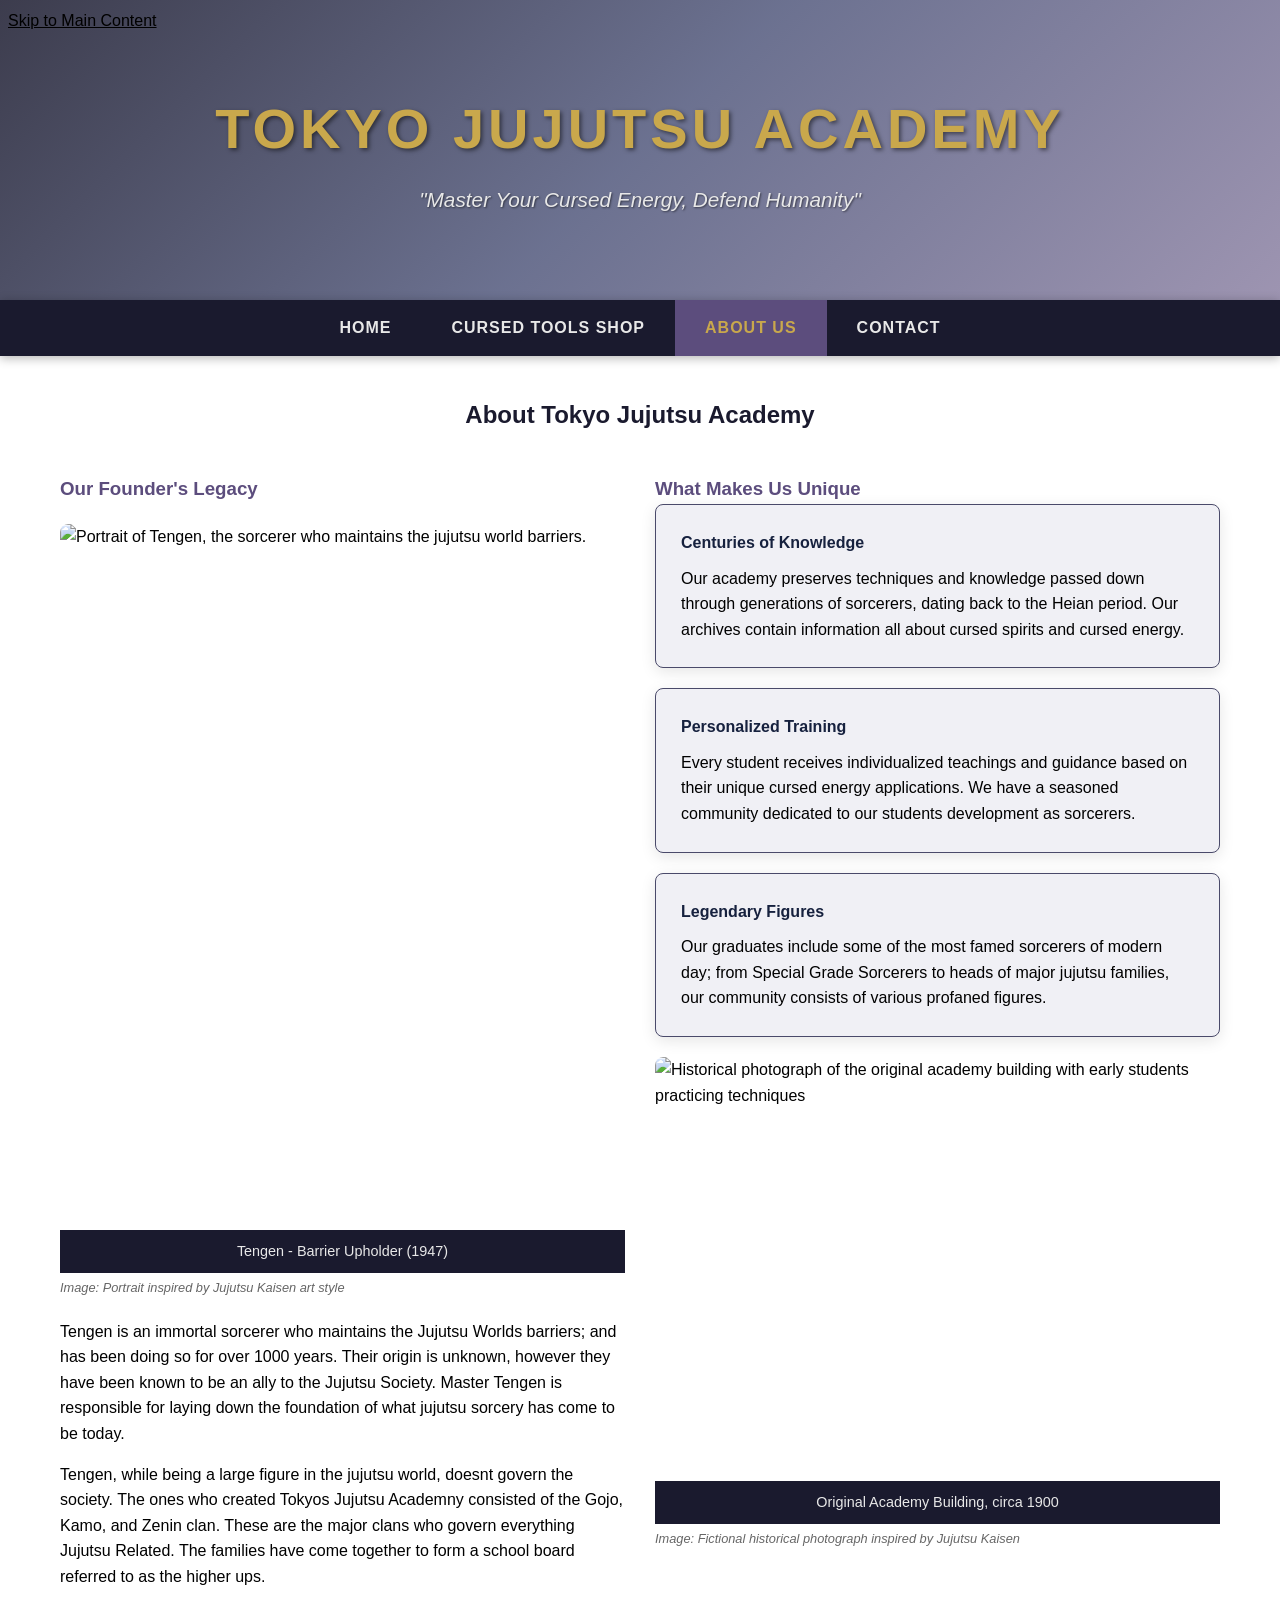
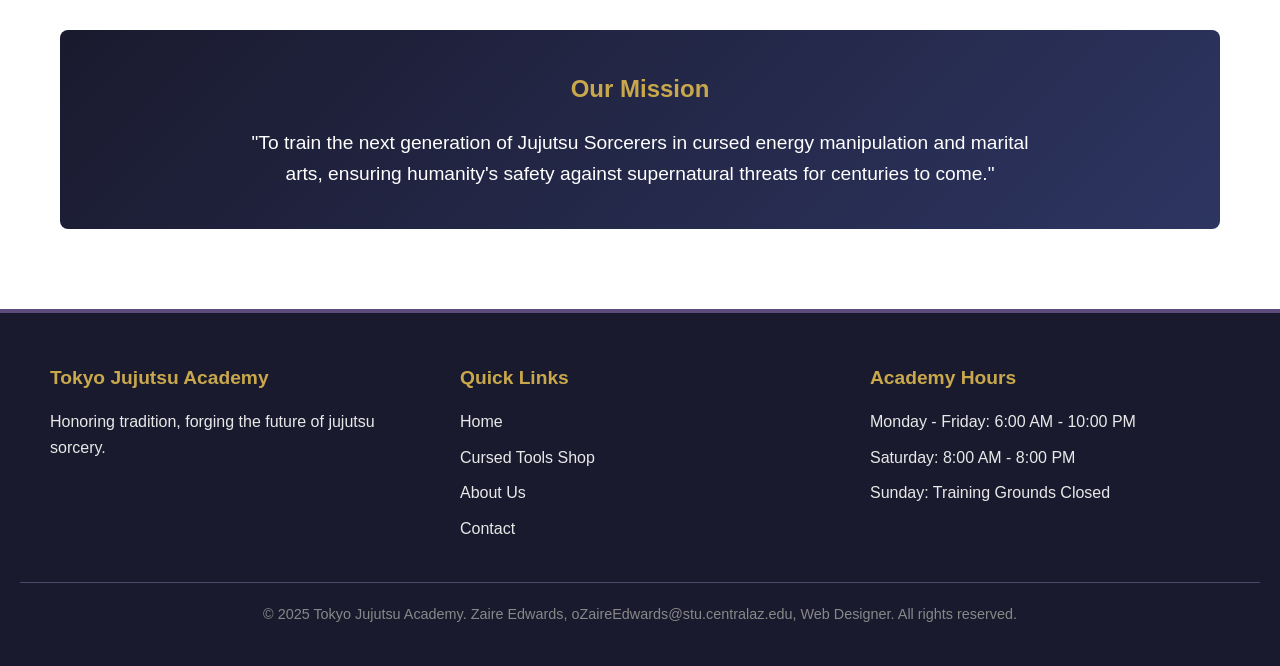
==== about.html @ 3ab41d45 "Add files via upload" ====
<!DOCTYPE html>
<html lang="en">
<head>
    <meta charset="UTF-8">
    <meta name="viewport" content="width=device-width, initial-scale=1.0">
    <meta name="description" content="Learn about the history of Tokyo Jujutsu Academy and its founder, Master Kenji Takahashi, a legendary Jujutsu Sorcerer.">
    <title>Tokyo Jujutsu Academy - About Us | Our History & Founder</title>
    <link rel="stylesheet" href="styles.css">
</head>
<body>
   
    <a href="#main-content" class="skip-nav">Skip to Main Content</a>
    
    <!-- Header Banner -->
    <header class="header-banner" role="banner">
        <div class="banner-content">
            <h1 class="academy-name">Tokyo Jujutsu Academy</h1>
            <p class="academy-tagline">"Master Your Cursed Energy, Defend Humanity"</p>
        </div>
    </header>
    
    
    <nav class="main-nav" role="navigation" aria-label="Main navigation">
        <ul>
            <li><a href="index.html">Home</a></li>
            <li><a href="order.html">Cursed Tools Shop</a></li>
            <li><a href="about.html" class="active" aria-current="page">About Us</a></li>
            <li><a href="contact.html">Contact</a></li>
        </ul>
    </nav>
    
    
    <main id="main-content" class="main-content" role="main">
        <h2 style="text-align: center; margin-bottom: 30px; color: var(--ink-black);">About Tokyo Jujutsu Academy</h2>
        
        
        <div class="two-column-layout">
            
            <section aria-labelledby="founder-heading">
                <h3 id="founder-heading" style="color: var(--uniform-purple);">Our Founder's Legacy</h3>
                
                <div class="image-container">
                    <img src="images/tengen.jpg" 
                         alt="Portrait of Tengen, the sorcerer who maintains the jujutsu world barriers."
                         width="400" height="500">
                    <p class="image-caption">Tengen - Barrier Upholder  (1947)</p>
                    <p class="image-citation">Image: Portrait inspired by Jujutsu Kaisen art style</p>
                </div>
                
                <div style="margin-top: 20px;">
                    <p>Tengen is an immortal sorcerer who maintains the Jujutsu Worlds barriers; and has been doing so for over 1000 years. Their origin is unknown, however they have been known to be an ally to the Jujutsu Society. Master Tengen is responsible for laying down the foundation of what jujutsu sorcery has come to be today.</p>
                    <p style="margin-top: 15px;">Tengen, while being a large figure in the jujutsu world, doesnt govern the society. The ones who created Tokyos Jujutsu Academny consisted of the Gojo, Kamo, and Zenin clan. These are the major clans who govern everything Jujutsu Related. The families have come together to form a school board referred to as the higher ups.</p>
                </div>
            </section>
            
            
            <section aria-labelledby="unique-heading">
                <h3 id="unique-heading" style="color: var(--uniform-purple);">What Makes Us Unique</h3>
                
                <div class="feature-card" style="margin-bottom: 20px;">
                    <h4>Centuries of Knowledge</h4>
                    <p>Our academy preserves techniques and knowledge passed down through generations of sorcerers, dating back to the Heian period. Our archives contain information all about cursed spirits and cursed energy.</p>
                </div>
                
                <div class="feature-card" style="margin-bottom: 20px;">
                    <h4>Personalized Training</h4>
                    <p>Every student receives individualized teachings and guidance based on their unique cursed energy applications. We have a seasoned community dedicated to our students development as sorcerers.</p>
                </div>
                
                <div class="feature-card" style="margin-bottom: 20px;">
                    <h4>Legendary Figures</h4>
                    <p>Our graduates include some of the most famed sorcerers of modern day; from Special Grade Sorcerers to heads of major jujutsu families, our community consists of various profaned figures.</p>
                </div>
                
                <div class="image-container">
                    <img src="images/jjk school.jpg" 
                         alt="Historical photograph of the original academy building with early students practicing techniques"
                         width="400" height="300">
                    <p class="image-caption">Original Academy Building, circa 1900</p>
                    <p class="image-citation">Image: Fictional historical photograph inspired by Jujutsu Kaisen</p>
                </div>
            </section>
        </div>
        
        
        <section style="text-align: center; padding: 40px; background: linear-gradient(135deg, var(--ink-black) 0%, var(--uniform-blue) 100%); border-radius: 8px; margin-top: 40px; color: var(--white);" aria-labelledby="mission-heading">
            <h2 id="mission-heading" style="color: var(--accent-gold); margin-bottom: 20px;">Our Mission</h2>
            <p style="font-size: 1.2rem; max-width: 800px; margin: 0 auto;">"To train the next generation of Jujutsu Sorcerers in cursed energy manipulation and marital arts, ensuring humanity's safety against supernatural threats for centuries to come."</p>
        </section>
    </main>
    
    
    <footer class="main-footer" role="contentinfo">
        <div class="footer-content">
            <div class="footer-section">
                <h3>Tokyo Jujutsu Academy</h3>
                <p>Honoring tradition, forging the future of jujutsu sorcery.</p>
            </div>
            <div class="footer-section">
                <h3>Quick Links</h3>
                <a href="index.html">Home</a>
                <a href="order.html">Cursed Tools Shop</a>
                <a href="about.html">About Us</a>
                <a href="contact.html">Contact</a>
            </div>
            <div class="footer-section">
                <h3>Academy Hours</h3>
                <p>Monday - Friday: 6:00 AM - 10:00 PM</p>
                <p>Saturday: 8:00 AM - 8:00 PM</p>
                <p>Sunday: Training Grounds Closed</p>
            </div>
        </div>
        <div class="footer-bottom">
            <p class="copyright">&copy; 2025 Tokyo Jujutsu Academy. Zaire Edwards, oZaireEdwards@stu.centralaz.edu, Web Designer. All rights reserved.</p>
        </div>
    </footer>
    
    <script src="script.js" defer></script>
</body>
</html>
---- styles.css ----
:root {
    --ink-black: #1a1a2e;
    --deep-blue: #16213e;
    --uniform-blue: #2d3561;
    --uniform-purple: #5c4d7d;
    --accent-gold: #c9a84c;
    --text-light: #e8e8e8;
    --text-dark: #1a1a1a;
    --white: #ffffff;
    --hover-blue: #3d4a8f;
    --card-bg: #f0f0f5;
    --border-color: #4a4a6a;
    --error-red: #d32f2f;
    --success-green: #388e3c;
}
 * {
    margin: 0;
    padding: 0;
    box-sizing: border-box;
}
body {
    font-family: 'Segoe UI', Tahoma, Geneva, Verdana, sans-serif;
    line-height:1.6;
    color: var(--darktextcolor);
    background-color: var(--cardcolor);
}
.skip-nav {
    position: absolute;
    top:-40;
    left:0;
    background: var(--inkblackcolor);
    color: var(--whitecolor);
    padding: 8px;
    z-index: 100;
}
.header-banner {
    position: relative;
    width: 100%;
    height: 300px;
    background-image: url('images/banner-bg.jpg');
    background-size: cover;
    background-position: center;
    background-repeat: no-repeat;
    display: flex;
    align-items: center;
    justify-content: center;
    overflow: hidden;
}
.header-banner::before {
    content: '';
    position: absolute;
    top: 0;
    left: 0;
    right: 0;
    bottom: 0;
    background: linear-gradient(135deg, 
        rgba(26, 26, 46, 0.85) 0%, 
        rgba(45, 53, 97, 0.7) 50%, 
        rgba(92, 77, 125, 0.6) 100%);
}
.banner-content {
    position: relative;
    z-index: 1;
    text-align: center;
    color: var(--white);
    padding: 20px;
}
.academy-name {
    font-size: 3.5rem;
    font-weight: 800;
    text-transform: uppercase;
    letter-spacing: 4px;
    margin-bottom: 10px;
    text-shadow: 2px 2px 4px rgba(0, 0, 0, 0.5);
    color: var(--accent-gold);
}
.academy-name {
    font-size: 3.5rem;
    font-weight: 800;
    text-transform: uppercase;
    letter-spacing: 4px;
    margin-bottom: 10px;
    text-shadow: 2px 2px 4px rgba(0, 0, 0, 0.5);
    color: var(--accent-gold);
}
.academy-tagline { 
    font-size: 1.3rem;
    font-style: italic;
    color: var(--text-light);
    text-shadow: 1px 1px 2px rgba(0, 0, 0, 0.5);
}
.main-nav { 
    background-color: var(--ink-black);
    padding: 0;
    position: sticky;
    top: 0;
    z-index: 1000;
    box-shadow: 0 2px 10px rgba(0, 0, 0, 0.3);
}
.main-nav ul {
    list-style: none;
    display: flex;
    justify-content: center;
    flex-wrap: wrap;
}
.main-nav li {
    margin: 0;
}

.main-nav a { 
    display: block;
    color: var(--text-light);
    text-decoration: none;
    padding: 15px 30px;
    font-weight: 600;
    text-transform: uppercase;
    letter-spacing: 1px;
    transition: all 0.3s ease;
    position: relative;
}

.main-nav a.active { 
    background-color: var(--uniform-purple);
    color: var(--accent-gold);
}

.main-content { 
    max-width: 1200px;
    margin: 0 auto;
    padding: 40px 20px;
}
.three-column-layout {
    display: grid;
    grid-template-columns: repeat(3, 1fr);
    gap: 30px;
    margin: 40px 0;
}
.two-column-layout {
    display: grid;
    grid-template-columns: repeat(2, 1fr);
    gap: 30px;
    margin: 40px 0;
}
.feature-card,
.product-card { 
    background: var(--white);
    border-radius: 8px;
    padding: 25px;
    box-shadow: 0 4px 15px rgba(0, 0, 0, 0.1);
    transition: transform 0.3s ease, box-shadow 0.3s ease;
    border-top: 4px solid var(--uniform-purple);
}
.image-container {
    position: relative;
    margin: 20px 0;
    border-radius: 8px;
    overflow: hidden;
}
.image-container img { 
    width: 100%;
    height: auto;
    display: block;
    border-radius: 8px;
}
.image-caption {
    background: var(--ink-black);
    color: var(--text-light);
    padding: 10px 15px;
    font-size: 0.9rem;
    text-align: center;
}
.image-citation {
    font-size: 0.8rem;
    color: #666;
    font-style: italic;
    margin-top: 5px;
}
.cta-button,
.add-to-cart-btn,
.submit-btn {
    background-color: var(--uniform-purple);
    color: var(--white);
    border: none;
    padding: 12px 30px;
    font-size: 1rem;
    font-weight: 600;
    text-transform: uppercase;
    letter-spacing: 1px;
    border-radius: 5px;
    cursor: pointer;
    transition: all 0.3s ease;
    text-decoration: none;
    display: inline-block;
}

.order-table {
    width: 100%;
    border-collapse: collapse;
    margin: 30px 0;
    background: var(--white);
    box-shadow: 0 4px 15px rgba(0, 0, 0, 0.1);
}
.order-table caption {
    font-size: 1.5rem;
    font-weight: 700;
    color: var(--ink-black);
    padding: 15px;
    background: var(--white);
    text-transform: uppercase;
}
.order-table th {
    background-color: var(--ink-black);
    color: var(--accent-gold);
    padding: 15px;
    text-align: left;
    font-weight: 600;
    text-transform: uppercase;
    letter-spacing: 1px;
}
.order-table td {
    padding: 15px;
    border-bottom: 1px solid #ddd;
}
.order-table tr:nth-child(even) {
    background-color: var(--card-bg);
}
.order-table tr:hover { 
    background-color: #e8e8f0;
}
.cart-section {
    background: var(--white);
    border-radius: 8px;
    padding: 25px;
    margin: 30px 0;
    box-shadow: 0 4px 15px rgba(0, 0, 0, 0.1);
}
.cart-items {
    margin: 20px 0;
}
.cart-item {
    display: flex;
    justify-content: space-between;
    align-items: center;
    padding: 15px 0;
    border-bottom: 1px solid #ddd;
}
.cart-total {
    font-size: 1.3rem;
    font-weight: 700;
    text-align: right;
    margin: 20px 0;
    color: var(--ink-black);
}
.remove-btn {
    background-color: var(--error-red);
    color: var(--white);
    border: none;
    padding: 8px 15px;
    border-radius: 4px;
    cursor: pointer;
    transition: background-color 0.3s ease;
}

.contact-form {
    max-width: 600px;
    margin: 0 auto;
    background: var(--whitecolor);
    padding: 30px;
    border-radius: 8px;
    box-shadow: 0 4px 15px rgba(0, 0, 0, 0.1);
}

.form-group {
    margin-bottom: 20px;
}

.form-group label {
    display: block;
    margin-bottom: 5px;
    font-weight: 600;
    color: var(--ink-black);
}

.form-group input,
.form-group textarea,
.form-group select {  
    width: 100%;
    padding: 12px;
    border: 2px solid #ddd;
    border-radius: 4px;
    font-size: 1rem;
    transition: border-color 0.3s ease;
}

.form-group input:focus,
.form-group textarea:focus,
.form-group select:focus {
    outline: none;
    border-color: var(--uniformpcolor);
    box-shadow: 0 0 5px rgba(92, 77, 125, 0.3);
    display: flex
}

.required::after { 
    content: " *";
    color: var(--error-red);
}
.error-message {
    color: var(--error-red);
    font-size: 0.9rem;
    margin-top: 5px;
    display: none;
}
.hero-section {
    text-align: center;
    padding: 60px 20px;
    background: linear-gradient(135deg, var(--ink-black) 0%, var(--uniform-blue) 100%);
    color: var(--white);
    border-radius: 8px;
    margin-bottom: 40px;
    border: 2px solid var(--uniform-purple);
    box-shadow: 0 4px 15px rgba(26, 26, 46, 0.3);
}

.hero-section h2 {
    font-size: 2.5rem;
    margin-bottom: 20px;
    color: var(--accent-gold);
}
.hero-section p {
    font-size: 1.2rem;
    max-width: 800px;
    margin: 0 auto 30px;
}
.main-footer {
    background-color: var(--ink-black);
    color: var(--text-light);
    padding: 40px 20px;
    margin-top: 40px;
}
.footer-content {
    max-width: 1200px;
    margin: 0 auto;
    display: grid;
    grid-template-columns: repeat(3, 1fr);
    gap: 30px;
}
.footer-section h3 {
    color: var(--accent-gold);
    margin-bottom: 15px;
    font-size: 1.2rem;
}
.footer-section p,
.footer-section a {
    color: var(--text-light);
    text-decoration: none;
    margin-bottom: 10px;
    display: block;
}
.footer-section a:hover {
    color: var(--accent-gold);
}
.footer-bottom {
    text-align: center;
    padding-top: 20px;
    margin-top: 20px;
    border-top: 1px solid var(--border-color);
}
.copyright {
    font-size: 0.9rem;
    color: #888;
}
.sr-only {
    position: absolute;
    width: 1px;
    height: 1px;
    padding: 0;
    margin: -1px;
    overflow: hidden;
    clip: rect(0, 0, 0, 0);
    white-space: nowrap;
    border: 0;
}
:focus {
    outline: 3px solid var(--accent-gold);
    outline-offset: 2px;
}
.feature-card,
.product-card {
    background: var(--white);
    border-radius: 8px;
    padding: 25px;
    box-shadow: 0 4px 15px rgba(0, 0, 0, 0.1);
    transition: transform 0.3s ease, box-shadow 0.3s ease;
    border-top: 4px solid var(--uniform-purple);
    background-color: var(--card-bg);
    border: 1px solid var(--border-color);
}

.feature-card:hover,
.product-card:hover {
    transform: translateY(-5px);
    box-shadow: 0 8px 25px rgba(0, 0, 0, 0.15);
    border-color: var(--uniform-purple);
}

.cta-section {
    text-align: center;
    padding: 40px;
    background: linear-gradient(135deg, var(--uniform-blue) 0%, var(--uniform-purple) 100%);
    border-radius: 8px;
    margin-top: 40px;
    border: 2px solid var(--accent-gold);
    box-shadow: 0 4px 15px rgba(26, 26, 46, 0.3);
}

.footer-section {
    padding: 10px;
}

.footer-section h3 {
    color: var(--accent-gold);
    margin-bottom: 15px;
    font-size: 1.2rem;
}

.main-footer {
    background-color: var(--ink-black);
    color: var(--text-light);
    padding: 40px 20px;
    margin-top: 40px;
    border-top: 4px solid var(--uniform-purple);
}

/* Make sure all content boxes have visible backgrounds */
.feature-card h3,
.product-card h3 {
    color: var(--uniform-purple);
    margin-bottom: 15px;
    border-bottom: 2px solid var(--border-color);
    padding-bottom: 10px;
}

/* Contact page boxes */
.contact-form {
    max-width: 600px;
    margin: 0 auto;
    background: var(--white);
    padding: 30px;
    border-radius: 8px;
    box-shadow: 0 4px 15px rgba(0, 0, 0, 0.1);
    border: 2px solid var(--border-color);
}

/* About page boxes */
.feature-card h4 {
    color: var(--deep-blue);
    margin-bottom: 10px;
}


@media (prefers-contrast: high) {
    body {
        background: var(--white);
        color: #000;
    }
    
    .cta-button,
    .add-to-cart-btn {
        border: 2px solid #000;
    }
}
@media (prefers-reduced-motion: reduce) {
    * {
        animation: none !important;
        transition: none !important;
    }
}
@media (max-width: 768px) {
    .three-column-layout,
    .two-column-layout {
        grid-template-columns: 1fr;
    }
    
    .footer-content {
        grid-template-columns: 1fr;
    }
    
    .academy-name {
        font-size: 2.5rem;
    }
    
    .main-nav ul {
        flex-direction: column;
    }
    
    .main-nav a {
        padding: 12px 20px;
        text-align: center;
    }
}
@media print {
    .main-nav,
    .skip-nav,
    .cta-button,
    .add-to-cart-btn {
        display: none;
    }
    
    body {
        font-size: 12pt;
    }
}
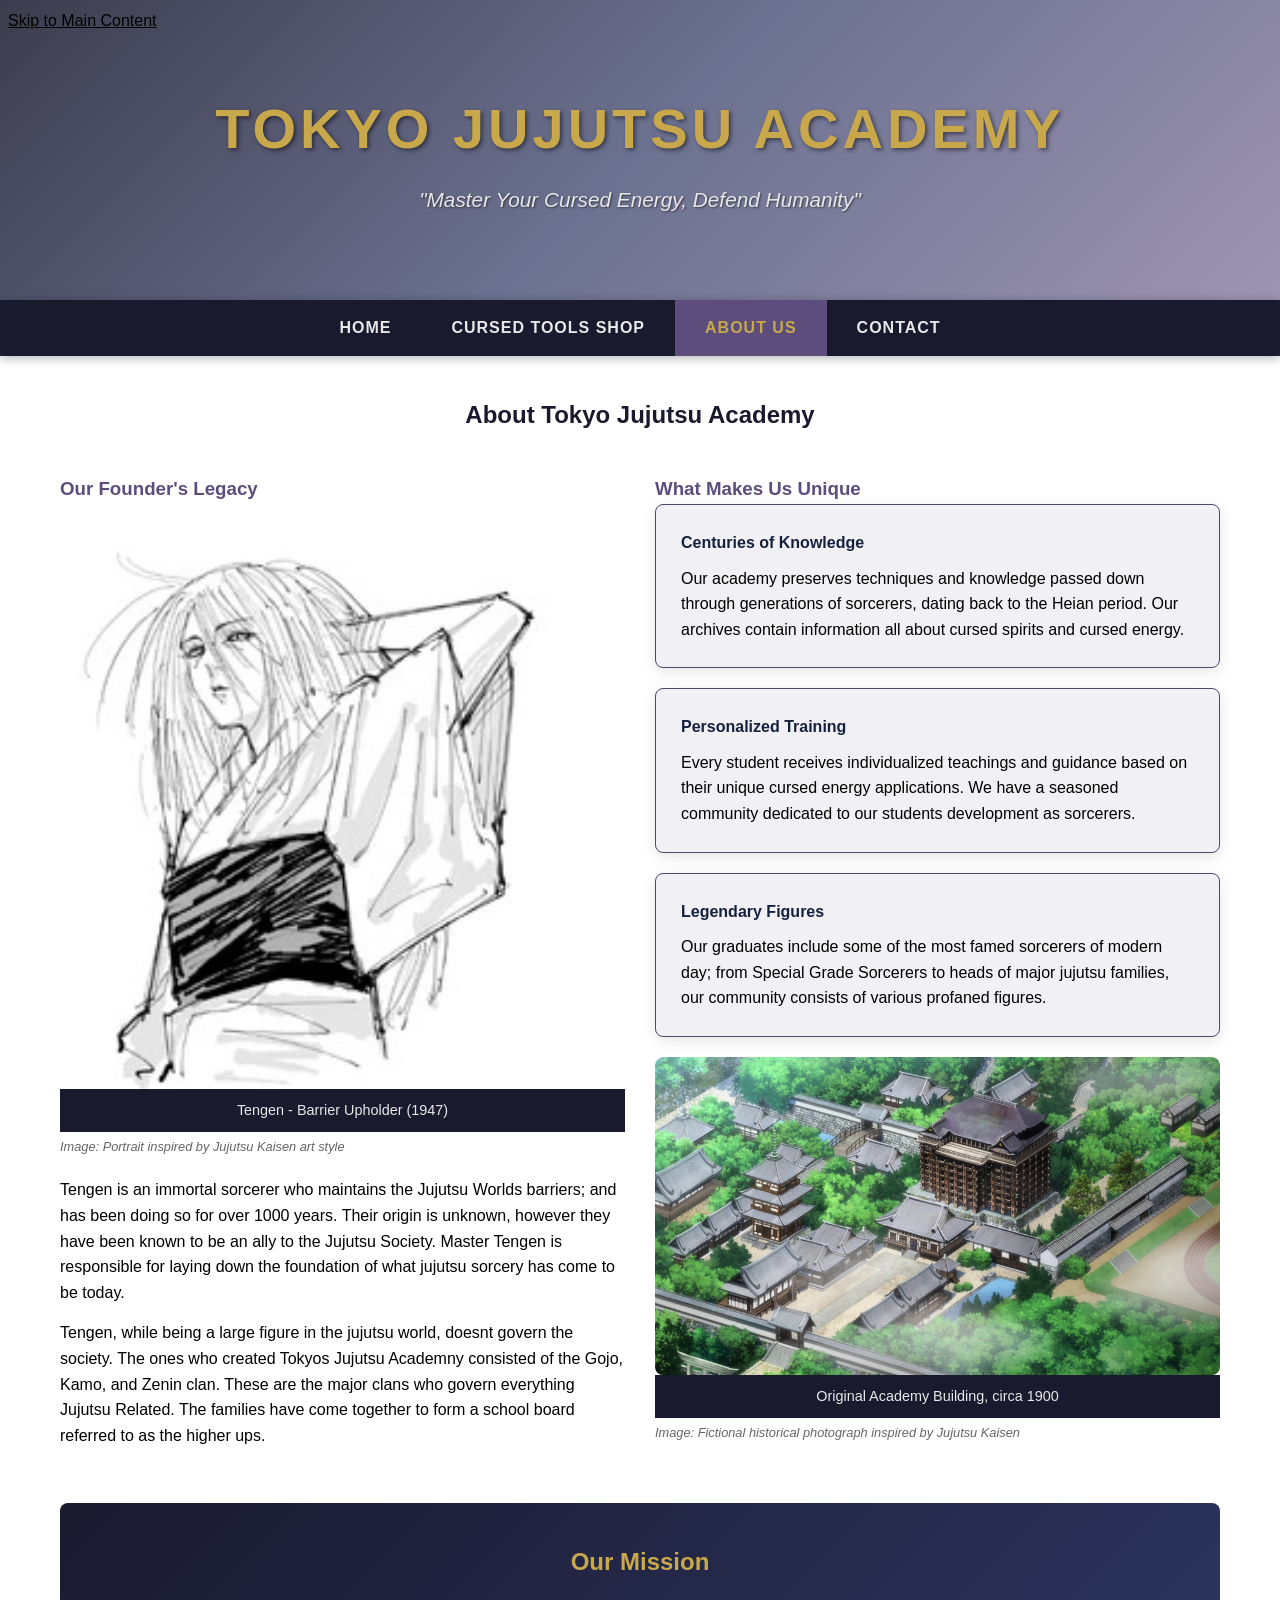
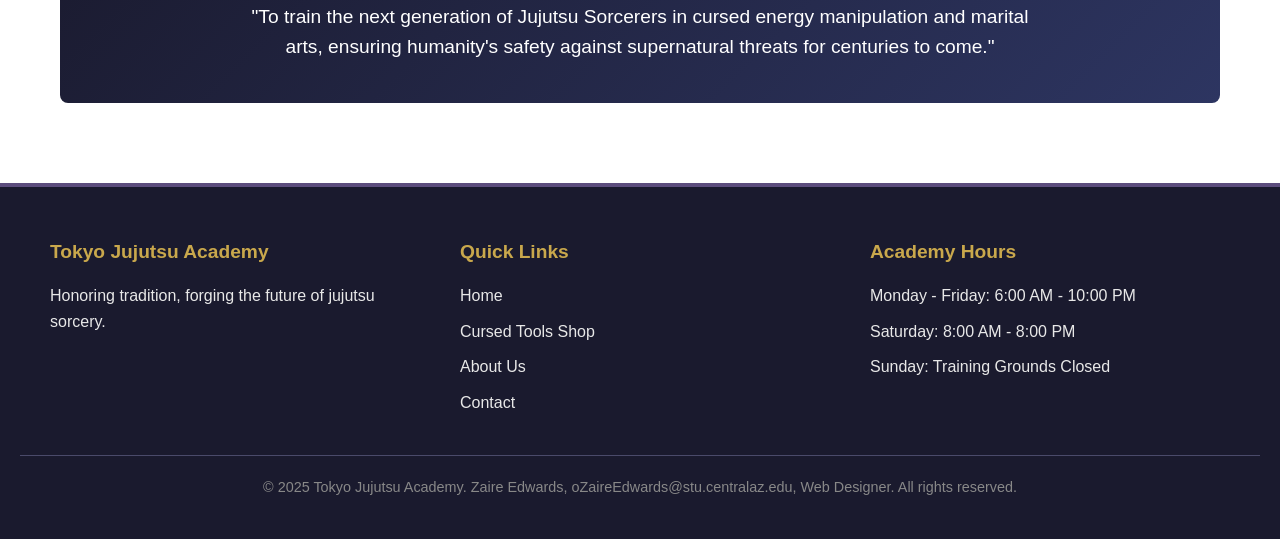
==== commit cbb08bdb: "Update about.html" ====
--- a/about.html
+++ b/about.html
@@ -11,7 +11,6 @@
    
     <a href="#main-content" class="skip-nav">Skip to Main Content</a>
     
-    <!-- Header Banner -->
     <header class="header-banner" role="banner">
         <div class="banner-content">
             <h1 class="academy-name">Tokyo Jujutsu Academy</h1>
@@ -117,4 +116,4 @@
     
     <script src="script.js" defer></script>
 </body>
-</html>+</html>
